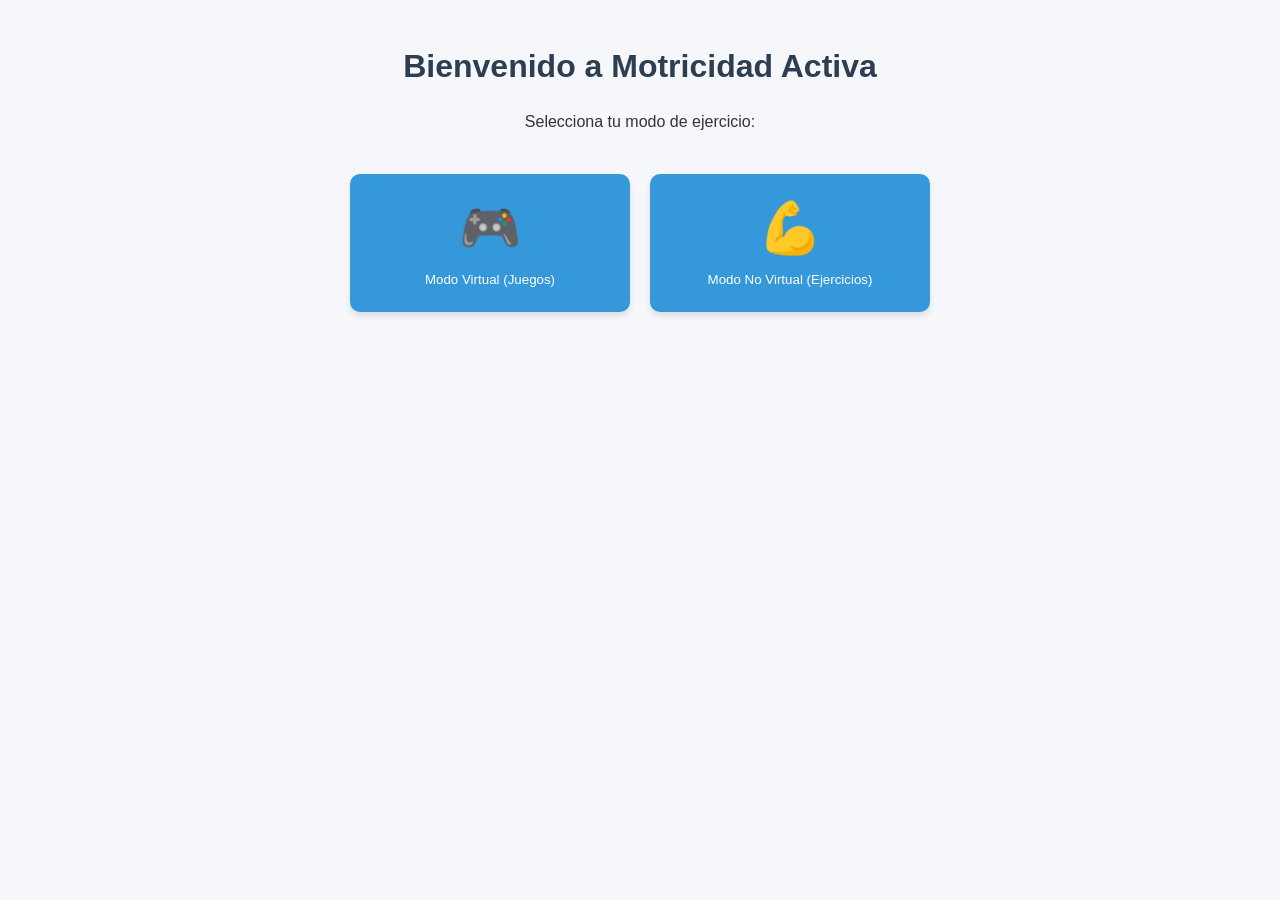
==== index.html @ 635dc3bf "first commit" ====
<!DOCTYPE html>
<html lang="es">
<head>
    <meta charset="UTF-8">
    <meta name="viewport" content="width=device-width, initial-scale=1.0">
    <title>Ejercicios de Motricidad</title>
    <link rel="stylesheet" href="css/style.css">
</head>
<body>
    <div class="container">
        <header>
            <h1>Bienvenido a Motricidad Activa</h1>
            <p>Selecciona tu modo de ejercicio:</p>
        </header>
        
        <div class="options">
            <button id="virtual-btn" class="option-btn">
                <div class="icon">🎮</div>
                <span>Modo Virtual (Juegos)</span>
            </button>
            
            <button id="non-virtual-btn" class="option-btn">
                <div class="icon">💪</div>
                <span>Modo No Virtual (Ejercicios)</span>
            </button>
        </div>
    </div>

    <script src="js/main.js"></script>
</body>
</html>
---- css/style.css ----
body {
    font-family: 'Arial', sans-serif;
    margin: 0;
    padding: 0;
    background-color: #f5f7fa;
    color: #333;
    line-height: 1.6;
}

.container {
    max-width: 1000px;
    margin: 0 auto;
    padding: 20px;
}

header {
    text-align: center;
    margin-bottom: 30px;
}

header h1 {
    color: #2c3e50;
    margin-bottom: 10px;
}

.options {
    display: flex;
    justify-content: center;
    flex-wrap: wrap;
    gap: 20px;
    margin-top: 40px;
}

.option-btn {
    background: #3498db;
    color: white;
    border: none;
    padding: 25px;
    border-radius: 10px;
    cursor: pointer;
    transition: all 0.3s;
    width: 280px;
    display: flex;
    flex-direction: column;
    align-items: center;
    box-shadow: 0 4px 6px rgba(0, 0, 0, 0.1);
}

.option-btn:hover {
    background: #2980b9;
    transform: translateY(-3px);
    box-shadow: 0 6px 8px rgba(0, 0, 0, 0.15);
}

.option-btn .icon {
    font-size: 50px;
    margin-bottom: 15px;
}

.back-btn {
    display: inline-block;
    background: #34495e;
    color: white;
    padding: 10px 20px;
    border-radius: 5px;
    text-decoration: none;
    margin-top: 20px;
    transition: background 0.3s;
}

.back-btn:hover {
    background: #2c3e50;
}
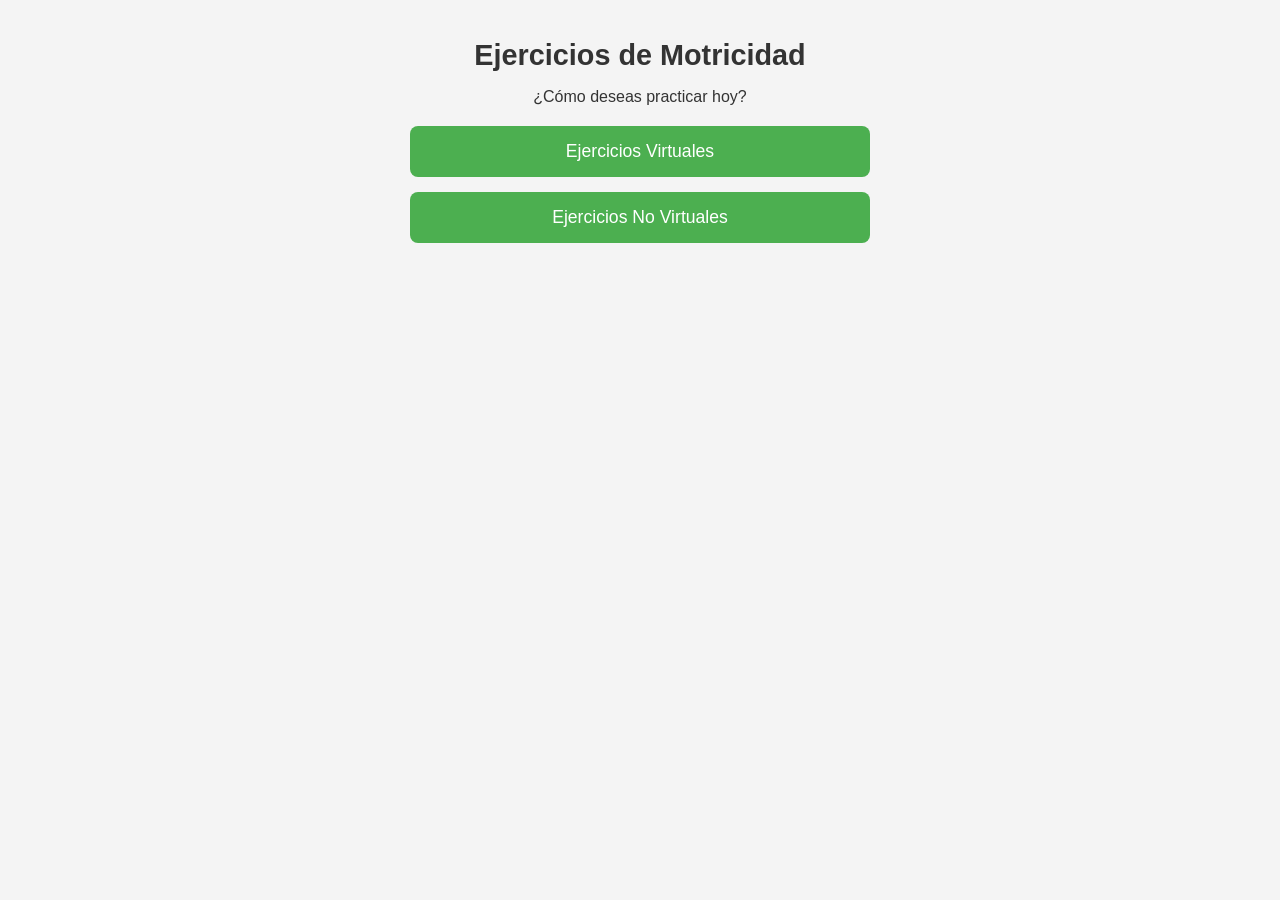
==== commit f327c00c: "Second commit" ====
--- a/index.html
+++ b/index.html
@@ -1,31 +1,91 @@
 <!DOCTYPE html>
 <html lang="es">
 <head>
-    <meta charset="UTF-8">
-    <meta name="viewport" content="width=device-width, initial-scale=1.0">
-    <title>Ejercicios de Motricidad</title>
-    <link rel="stylesheet" href="css/style.css">
+  <meta charset="UTF-8" />
+  <meta name="viewport" content="width=device-width, initial-scale=1.0" />
+  <title>Ejercicios de Motricidad</title>
+  <style>
+    * {
+      box-sizing: border-box;
+    }
+
+    body {
+      margin: 0;
+      font-family: Arial, sans-serif;
+      background: #f4f4f4;
+      color: #333;
+    }
+
+    .container {
+      padding: 20px;
+      max-width: 500px;
+      margin: auto;
+      text-align: center;
+    }
+
+    h1 {
+      font-size: 1.8rem;
+      margin-bottom: 10px;
+    }
+
+    .options {
+      display: flex;
+      flex-direction: column;
+      gap: 15px;
+      margin-top: 20px;
+    }
+
+    button {
+      padding: 15px;
+      font-size: 1.1rem;
+      border: none;
+      border-radius: 8px;
+      background-color: #4CAF50;
+      color: white;
+      cursor: pointer;
+      transition: background 0.3s;
+    }
+
+    button:hover {
+      background-color: #45a049;
+    }
+
+    #contenido {
+      margin-top: 30px;
+      text-align: left;
+    }
+
+    #caminoContainer {
+      margin: 20px auto;
+      background: #fff;
+      border: 2px solid #333;
+      touch-action: none;
+    }
+
+    canvas {
+      display: block;
+      margin: auto;
+      background-color: #fefefe;
+    }
+
+    #mensaje {
+      font-weight: bold;
+      margin-top: 10px;
+      color: red;
+      text-align: center;
+    }
+  </style>
 </head>
 <body>
-    <div class="container">
-        <header>
-            <h1>Bienvenido a Motricidad Activa</h1>
-            <p>Selecciona tu modo de ejercicio:</p>
-        </header>
-        
-        <div class="options">
-            <button id="virtual-btn" class="option-btn">
-                <div class="icon">🎮</div>
-                <span>Modo Virtual (Juegos)</span>
-            </button>
-            
-            <button id="non-virtual-btn" class="option-btn">
-                <div class="icon">💪</div>
-                <span>Modo No Virtual (Ejercicios)</span>
-            </button>
-        </div>
+  <div class="container">
+    <h1>Ejercicios de Motricidad</h1>
+    <p>¿Cómo deseas practicar hoy?</p>
+    <div class="options">
+      <button onclick="mostrarEjercicios('virtual')">Ejercicios Virtuales</button>
+      <button onclick="mostrarEjercicios('no-virtual')">Ejercicios No Virtuales</button>
     </div>
 
-    <script src="js/main.js"></script>
-</body>
-</html>+    <div id="contenido"></div>
+  </div>
+
+  <script src="app.js"></script>
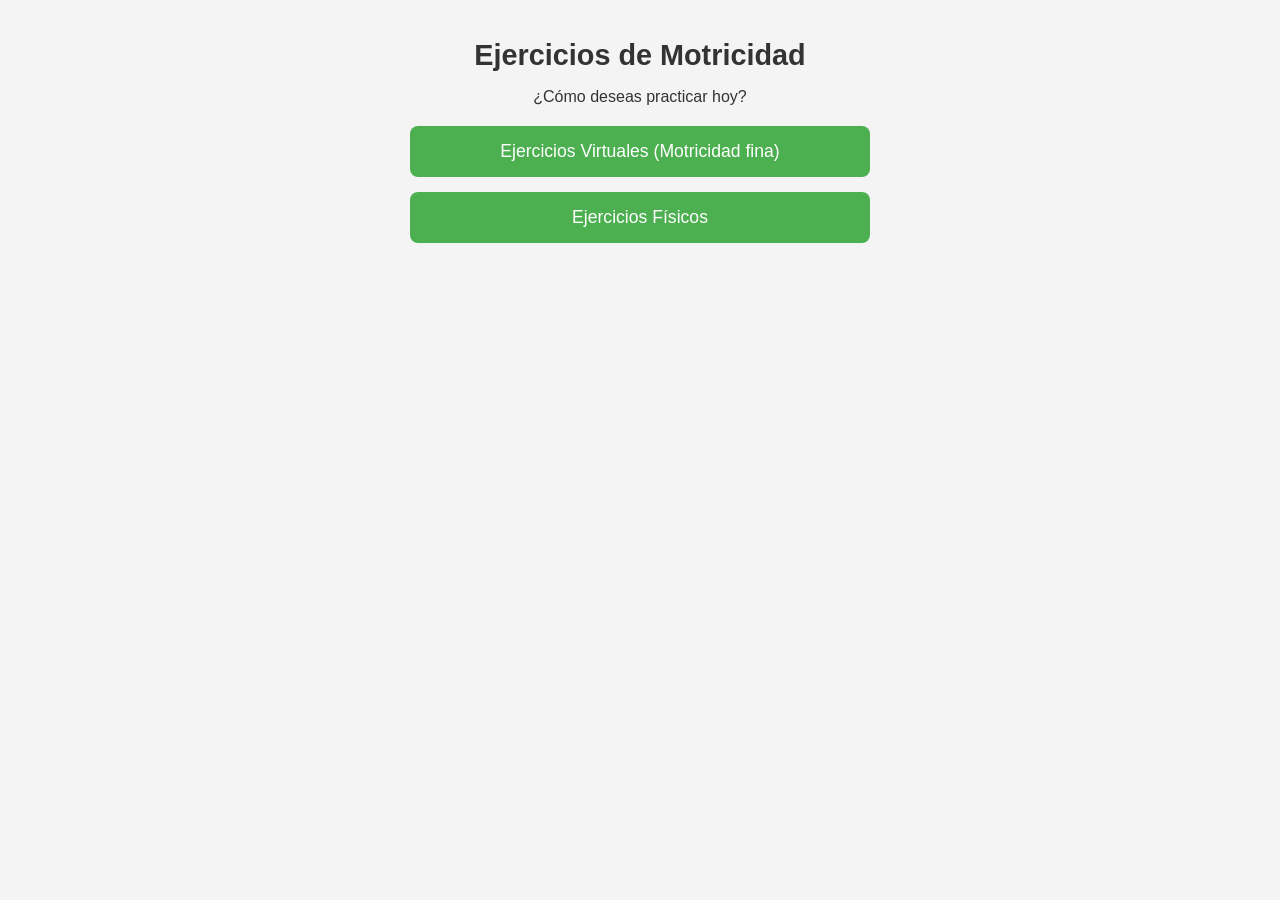
==== commit 07efaa47: "Seventh commit" ====
--- a/index.html
+++ b/index.html
@@ -4,88 +4,10 @@
   <meta charset="UTF-8" />
   <meta name="viewport" content="width=device-width, initial-scale=1.0" />
   <title>Ejercicios de Motricidad</title>
-  <style>
-    * {
-      box-sizing: border-box;
-    }
-
-    body {
-      margin: 0;
-      font-family: Arial, sans-serif;
-      background: #f4f4f4;
-      color: #333;
-    }
-
-    .container {
-      padding: 20px;
-      max-width: 500px;
-      margin: auto;
-      text-align: center;
-    }
-
-    h1 {
-      font-size: 1.8rem;
-      margin-bottom: 10px;
-    }
-
-    .options {
-      display: flex;
-      flex-direction: column;
-      gap: 15px;
-      margin-top: 20px;
-    }
-
-    button {
-      padding: 15px;
-      font-size: 1.1rem;
-      border: none;
-      border-radius: 8px;
-      background-color: #4CAF50;
-      color: white;
-      cursor: pointer;
-      transition: background 0.3s;
-    }
-
-    button:hover {
-      background-color: #45a049;
-    }
-
-    #contenido {
-      margin-top: 30px;
-      text-align: left;
-    }
-
-    #caminoContainer {
-      margin: 20px auto;
-      background: #fff;
-      border: 2px solid #333;
-      touch-action: none;
-    }
-
-    canvas {
-      display: block;
-      margin: auto;
-      background-color: #fefefe;
-    }
-
-    #mensaje {
-      font-weight: bold;
-      margin-top: 10px;
-      color: red;
-      text-align: center;
-    }
-  </style>
+  <link rel="stylesheet" href="styles.css">
 </head>
 <body>
-  <div class="container">
-    <h1>Ejercicios de Motricidad</h1>
-    <p>¿Cómo deseas practicar hoy?</p>
-    <div class="options">
-      <button onclick="mostrarEjercicios('virtual')">Ejercicios Virtuales</button>
-      <button onclick="mostrarEjercicios('no-virtual')">Ejercicios No Virtuales</button>
-    </div>
-
-    <div id="contenido"></div>
-  </div>
-
+  <div class="container" id="app"></div>
   <script src="app.js"></script>
+</body>
+</html>
--- a/styles.css
+++ b/styles.css
@@ -0,0 +1,69 @@
+* {
+  box-sizing: border-box;
+}
+
+body {
+  margin: 0;
+  font-family: Arial, sans-serif;
+  background: #f4f4f4;
+  color: #333;
+}
+
+.container {
+  padding: 20px;
+  max-width: 500px;
+  margin: auto;
+  text-align: center;
+}
+
+h1 {
+  font-size: 1.8rem;
+  margin-bottom: 10px;
+}
+
+.options {
+  display: flex;
+  flex-direction: column;
+  gap: 15px;
+  margin-top: 20px;
+}
+
+button {
+  padding: 15px;
+  font-size: 1.1rem;
+  border: none;
+  border-radius: 8px;
+  background-color: #4CAF50;
+  color: white;
+  cursor: pointer;
+  transition: background 0.3s;
+}
+
+button:hover {
+  background-color: #45a049;
+}
+
+#contenido {
+  margin-top: 30px;
+  text-align: left;
+}
+
+#caminoContainer {
+  margin: 20px auto;
+  background: #fff;
+  border: 2px solid #333;
+  touch-action: none;
+}
+
+canvas {
+  display: block;
+  margin: auto;
+  background-color: #fefefe;
+}
+
+#mensaje {
+  font-weight: bold;
+  margin-top: 10px;
+  color: red;
+  text-align: center;
+}
